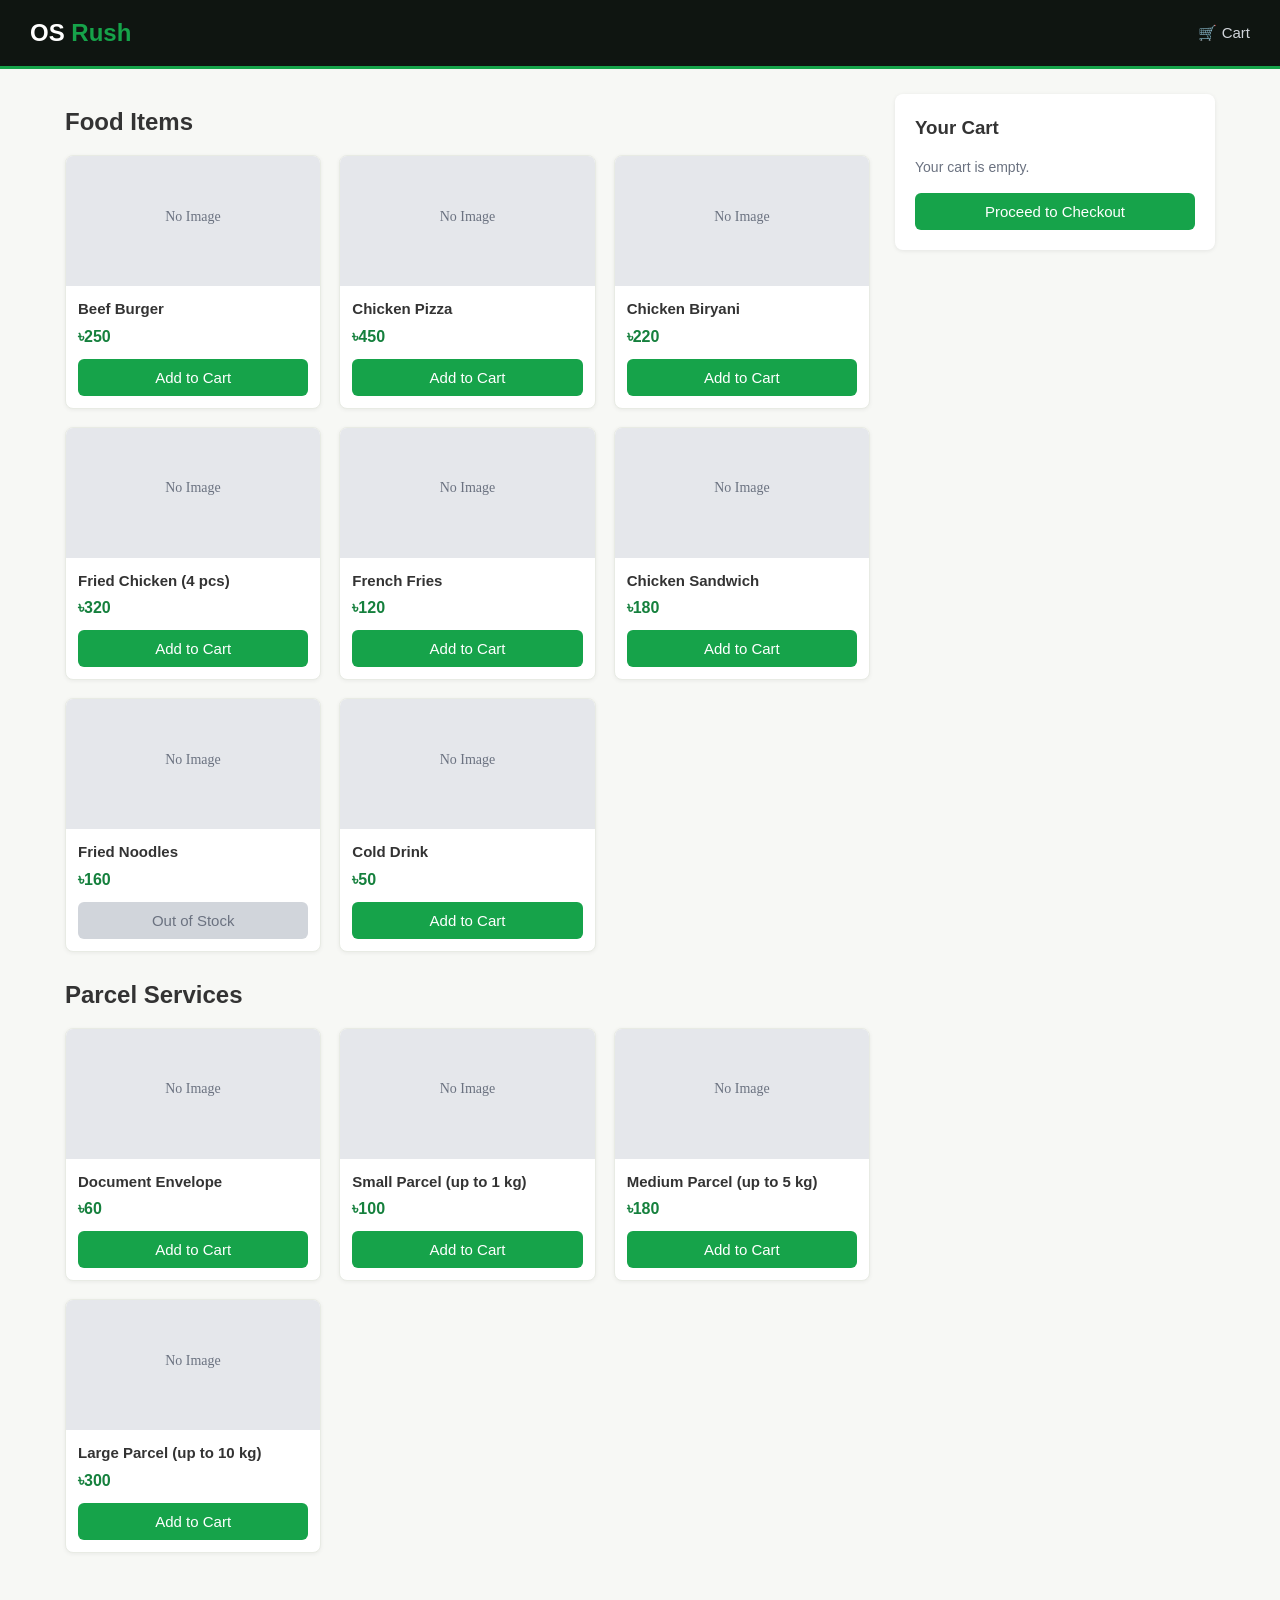
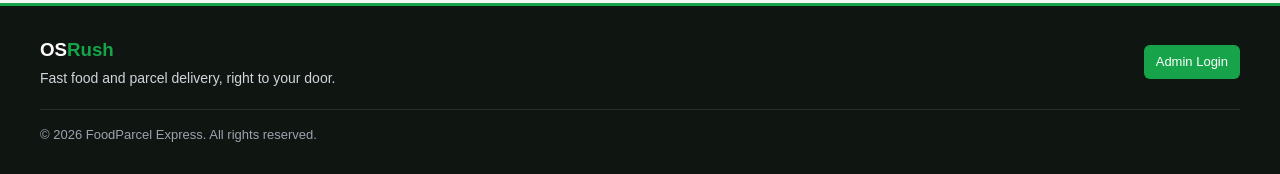
==== index.html @ 71e6d403 "Initial commit: food & parcel delivery project" ====
<!DOCTYPE html>
<html lang="en">
<head>
  <meta charset="UTF-8">
  <meta name="viewport" content="width=device-width, initial-scale=1.0">
  <title>Food & Parcel Delivery</title>
  <link rel="stylesheet" href="css/style.css">
</head>
<body class="shop">

  <header class="site-header">
    <h2>OS <span>Rush</span></h2>
    <nav>
      <a href="#cart">🛒 Cart</a>
    </nav>
  </header>

  <div class="shop-main">
  <div class="page-wrap">

    <main class="menu">
      <h2>Food Items</h2>
      <div class="product-grid" id="food-list"></div>

      <h2>Parcel Services</h2>
      <div class="product-grid" id="parcel-list"></div>
    </main>

    <aside class="cart-box" id="cart">
      <h3>Your Cart</h3>
      <div id="cart-items"></div>
      <div class="totals" id="cart-totals"></div>
      <button class="btn" onclick="goToCheckout()">Proceed to Checkout</button>
    </aside>

  </div>
  </div>

  <footer class="site-footer">
    <div class="footer-content">
      <div>
        <h3>OS<span>Rush</span></h3>
        <p>Fast food and parcel delivery, right to your door.</p>
      </div>
      <a href="admin-login.html" class="btn btn-small">Admin Login</a>
    </div>
    <p class="copyright">© 2026 FoodParcel Express. All rights reserved.</p>
  </footer>

  <script src="js/data.js"></script>
  <script src="js/order.js"></script>
</body>
</html>
---- css/style.css ----
/* ===== Basic Setup ===== */
* {
  margin: 0;
  padding: 0;
  box-sizing: border-box;
}

:root {
  --main: #16a34a;        /* green */
  --main-dark: #15803d;   /* dark green (hover) */
  --black: #0f1511;       /* black with a tiny green tint */
  --bg: #f7f8f5;         /* premium off-white */
}

body {
  font-family: Arial, Helvetica, sans-serif;
  background-color: var(--bg);
  color: #333;
  line-height: 1.5;
}

a {
  color: var(--main);
  text-decoration: none;
}

a:hover {
  text-decoration: underline;
}

.subtitle {
  color: #6b7280;
  font-size: 14px;
  margin-bottom: 20px;
}

/* ===== Buttons ===== */
.btn {
  display: block;
  width: 100%;
  padding: 10px;
  background-color: var(--main);
  color: #fff;
  border: none;
  border-radius: 6px;
  font-size: 15px;
  cursor: pointer;
}

.btn:hover {
  background-color: var(--main-dark);
}

.btn-small {
  display: inline-block;
  width: auto;
  padding: 7px 12px;
  font-size: 13px;
}

.btn-danger {
  background-color: #dc2626;
}

.btn-danger:hover {
  background-color: #b91c1c;
}

.btn-green {
  background-color: #16a34a;
}

.btn-green:hover {
  background-color: #15803d;
}

.btn-disabled,
.btn-disabled:hover {
  background-color: #d1d5db;
  color: #6b7280;
  cursor: not-allowed;
}

/* ===== Customer Header ===== */
.site-header {
  display: flex;
  justify-content: space-between;
  align-items: center;
  background-color: var(--black);
  padding: 15px 30px;
  border-bottom: 3px solid var(--main);
}

.site-header h2 {
  color: #fff;
}

.site-header h2 span,
.site-footer h3 span {
  color: var(--main);
}

.site-header nav a {
  margin-left: 20px;
  font-size: 15px;
  color: #d1d5db;
}

.site-header nav a:hover {
  color: #fff;
  text-decoration: none;
}

/* ===== Footer (customer pages) ===== */
body.shop {
  min-height: 100vh;
  display: flex;
  flex-direction: column;
}

.shop-main {
  flex: 1;            /* pushes the footer to the bottom */
}

.site-footer {
  background-color: var(--black);
  color: #d1d5db;
  padding: 30px;
  border-top: 3px solid var(--main);
}

.footer-content {
  max-width: 1200px;
  margin: 0 auto;
  display: flex;
  justify-content: space-between;
  align-items: center;
  gap: 20px;
}

.site-footer h3 {
  color: #fff;
  margin-bottom: 4px;
}

.site-footer p {
  font-size: 14px;
}

.site-footer .copyright {
  max-width: 1200px;
  margin: 20px auto 0;
  padding-top: 15px;
  border-top: 1px solid #263229;
  font-size: 13px;
  color: #9ca3af;
}

/* ===== Order Page ===== */
.page-wrap {
  display: flex;
  gap: 25px;
  max-width: 1200px;
  margin: 0 auto;
  padding: 25px;
}

.menu {
  flex: 1;
}

.menu h2 {
  margin: 10px 0 15px;
}

.product-grid {
  display: grid;
  grid-template-columns: repeat(auto-fill, minmax(190px, 1fr));
  gap: 18px;
  margin-bottom: 25px;
}

.product {
  background-color: #fff;
  border-radius: 8px;
  overflow: hidden;
  border: 1px solid #e8ebe4;
  box-shadow: 0 1px 4px rgba(0, 0, 0, 0.06);
  transition: transform 0.2s;
}

.product:hover {
  transform: translateY(-3px);
}

.product img {
  width: 100%;
  height: 130px;
  object-fit: cover;
  display: block;
}

.product-info {
  padding: 12px;
}

.product-info h4 {
  font-size: 15px;
}

.price {
  color: var(--main-dark);
  font-weight: bold;
  margin: 4px 0 10px;
}

/* ===== Cart ===== */
.cart-box {
  width: 320px;
  align-self: flex-start;
  position: sticky;
  top: 20px;
  background-color: #fff;
  padding: 20px;
  border-radius: 8px;
  box-shadow: 0 1px 4px rgba(0, 0, 0, 0.08);
}

.cart-box h3 {
  margin-bottom: 15px;
}

.cart-row {
  display: flex;
  justify-content: space-between;
  align-items: center;
  padding: 8px 0;
  border-bottom: 1px solid #e5e7eb;
  font-size: 14px;
}

.qty-btn {
  width: 24px;
  height: 24px;
  border: 1px solid #d1d5db;
  background-color: #fff;
  border-radius: 4px;
  cursor: pointer;
}

.qty {
  margin: 0 6px;
}

.totals {
  margin: 15px 0;
  font-size: 14px;
}

.totals div {
  display: flex;
  justify-content: space-between;
  margin-bottom: 4px;
}

.totals .grand {
  font-weight: bold;
  font-size: 16px;
  border-top: 1px solid #e5e7eb;
  padding-top: 8px;
}

.empty {
  color: #6b7280;
  font-size: 14px;
}

.red-text {
  color: #dc2626;
}

/* ===== Checkout Page ===== */
.checkout-layout {
  display: flex;
  gap: 25px;
  max-width: 900px;
  margin: 0 auto;
  padding: 25px;
  align-items: flex-start;
}

.box {
  background-color: #fff;
  padding: 25px;
  border-radius: 8px;
  box-shadow: 0 1px 4px rgba(0, 0, 0, 0.08);
}

.box h3 {
  margin-bottom: 15px;
}

#form-box {
  flex: 1;
}

#summary-box {
  width: 330px;
}

.form-group {
  margin-bottom: 16px;
}

.form-group label {
  display: block;
  margin-bottom: 6px;
  font-size: 14px;
  font-weight: bold;
}

.form-group input[type="text"],
.form-group input[type="password"],
.form-group textarea {
  width: 100%;
  padding: 11px 12px;
  border: 1px solid #d1d5db;
  border-radius: 6px;
  font-size: 15px;
  font-family: inherit;
  outline: none;
}

.form-group input:focus,
.form-group textarea:focus {
  border-color: var(--main);
  box-shadow: 0 0 0 3px rgba(22, 163, 74, 0.18);
}

.radio-group {
  display: flex;
  gap: 18px;
  font-size: 14px;
}

.radio-group label {
  font-weight: normal;
  display: inline;
}

.error {
  color: #dc2626;
  font-size: 14px;
  margin-bottom: 12px;
}

.success-box {
  max-width: 500px;
  margin: 40px auto;
  text-align: center;
}

.success-box h2 {
  color: #16a34a;
  margin-bottom: 10px;
}

.success-box .btn {
  margin-top: 20px;
}

/* ===== Admin Login ===== */
.auth-body {
  min-height: 100vh;
  display: flex;
  justify-content: center;
  align-items: center;
  padding: 20px;
  background: linear-gradient(135deg, #0f1511, #14532d);
}

.auth-card {
  width: 100%;
  max-width: 400px;
  background-color: #fff;
  padding: 35px 30px;
  border-radius: 10px;
  box-shadow: 0 10px 30px rgba(0, 0, 0, 0.2);
}

.auth-card h1 {
  font-size: 26px;
  margin-bottom: 5px;
  text-align: center;
}

.auth-card .subtitle {
  text-align: center;
}

.hint {
  text-align: center;
  margin-top: 20px;
  font-size: 13px;
  color: #6b7280;
}

/* ===== Admin Layout ===== */
.layout {
  display: flex;
  min-height: 100vh;
}

.sidebar {
  width: 230px;
  background-color: var(--black);
  color: #fff;
  padding: 25px 0;
}

.sidebar .logo {
  text-align: center;
  margin-bottom: 30px;
  font-size: 22px;
}

.sidebar nav a {
  display: block;
  padding: 12px 25px;
  color: #d1d5db;
  font-size: 15px;
  border-left: 3px solid transparent;
}

.sidebar nav a:hover,
.sidebar nav a.active {
  background-color: #1c2a21;
  color: #fff;
  text-decoration: none;
}

.sidebar nav a.active {
  border-left-color: var(--main);
}

.main {
  flex: 1;
  min-width: 0;
  display: flex;
  flex-direction: column;
}

.topbar {
  display: flex;
  justify-content: space-between;
  align-items: center;
  background-color: #fff;
  padding: 15px 30px;
  box-shadow: 0 1px 4px rgba(0, 0, 0, 0.08);
}

.content {
  padding: 30px;
}

/* ===== Admin Tables ===== */
.table-box {
  background-color: #fff;
  padding: 20px;
  border-radius: 8px;
  box-shadow: 0 1px 4px rgba(0, 0, 0, 0.08);
  overflow-x: auto;
}

table {
  width: 100%;
  border-collapse: collapse;
  min-width: 600px;
}

th,
td {
  padding: 12px;
  text-align: left;
  vertical-align: top;
  border-bottom: 1px solid #e5e7eb;
  font-size: 14px;
}

th {
  background-color: #f9fafb;
}

.thumb {
  width: 60px;
  height: 45px;
  object-fit: cover;
  border-radius: 4px;
}

select {
  padding: 6px;
  border: 1px solid #d1d5db;
  border-radius: 6px;
}

.badge {
  padding: 4px 10px;
  border-radius: 12px;
  font-size: 12px;
  white-space: nowrap;
}

.badge.success { background-color: #dcfce7; color: #166534; }
.badge.warning { background-color: #fef3c7; color: #92400e; }
.badge.danger  { background-color: #fee2e2; color: #b91c1c; }
.badge.info    { background-color: #dbeafe; color: #1e40af; }

/* ===== Responsive ===== */
@media (max-width: 768px) {
  .page-wrap,
  .checkout-layout {
    flex-direction: column;
    padding: 15px;
  }

  .cart-box,
  #summary-box {
    width: 100%;
    position: static;
  }

  #form-box {
    width: 100%;
  }

  .layout {
    flex-direction: column;
  }

  .sidebar {
    width: 100%;
    padding: 15px 0;
  }

  .sidebar .logo {
    margin-bottom: 10px;
  }

  .sidebar nav {
    display: flex;
  }

  .topbar,
  .content,
  .site-header,
  .site-footer {
    padding: 15px;
  }

  .footer-content {
    flex-direction: column;
    align-items: flex-start;
  }
}
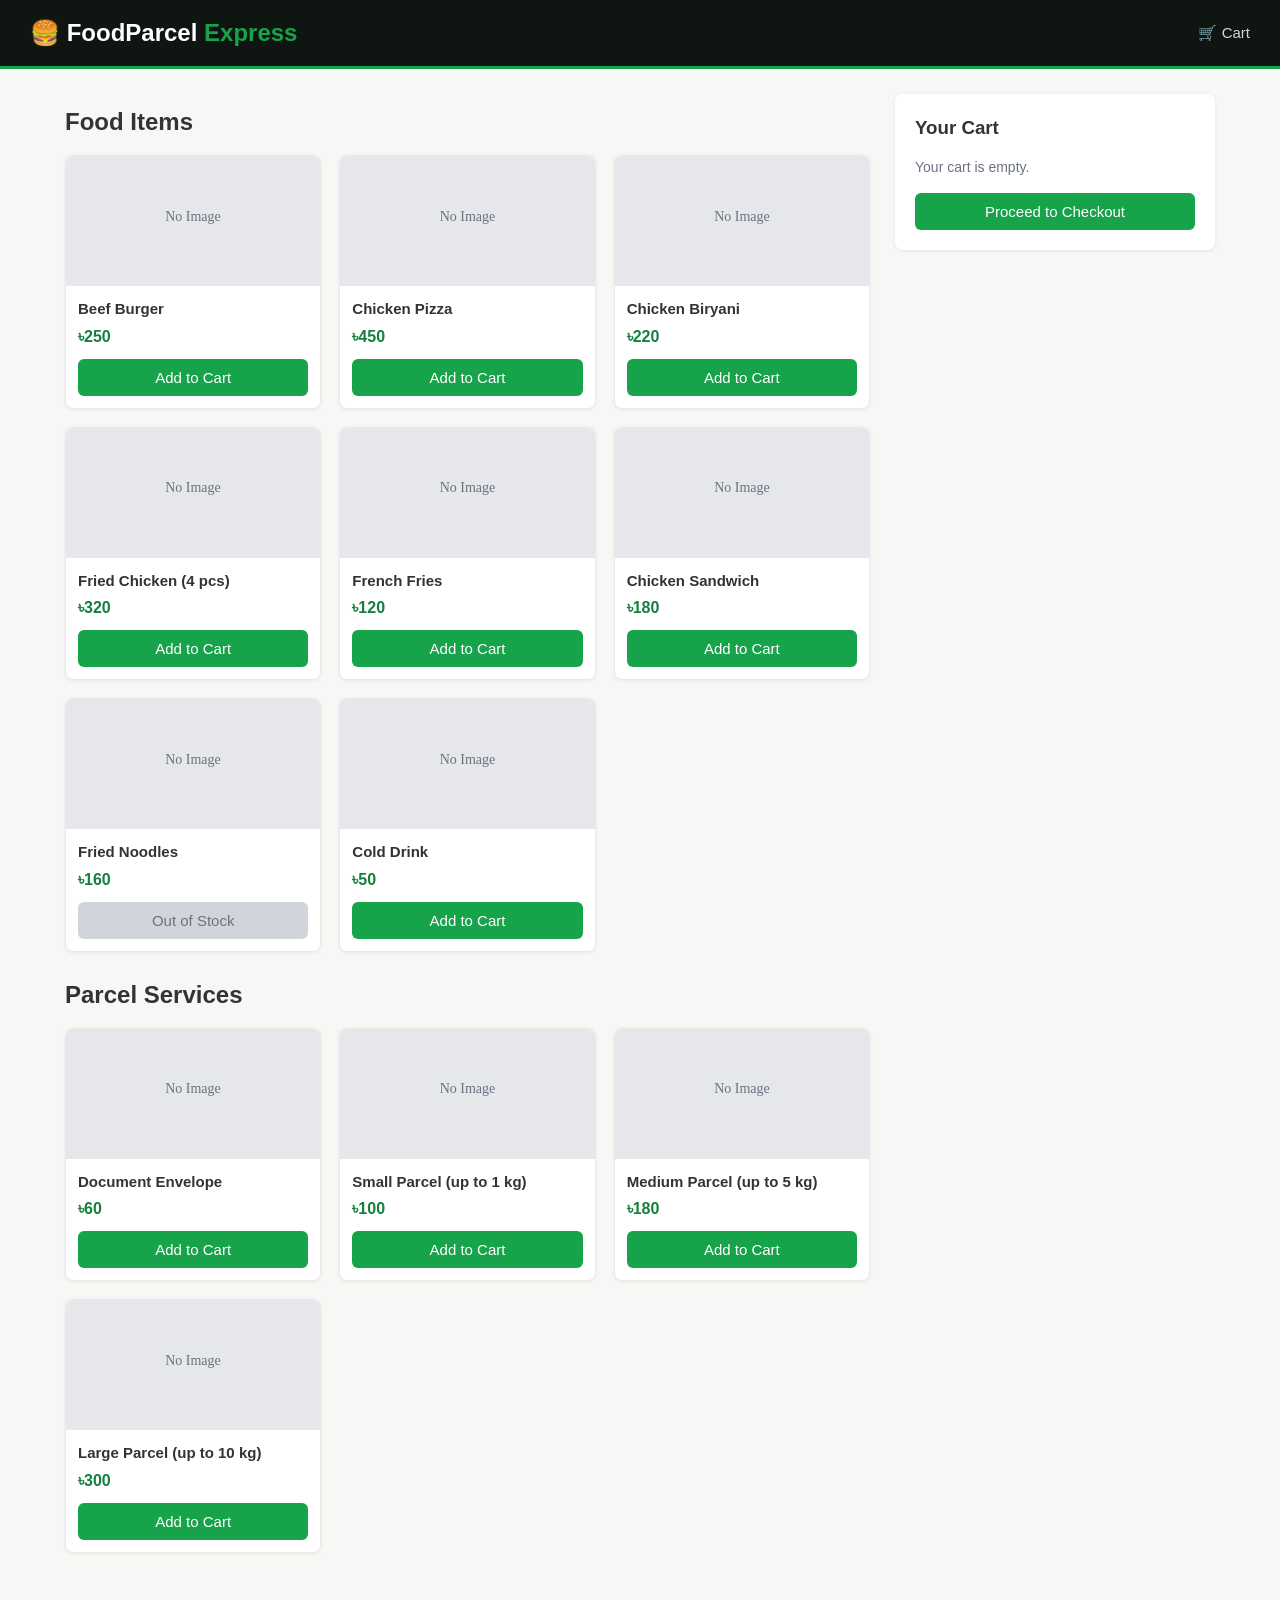
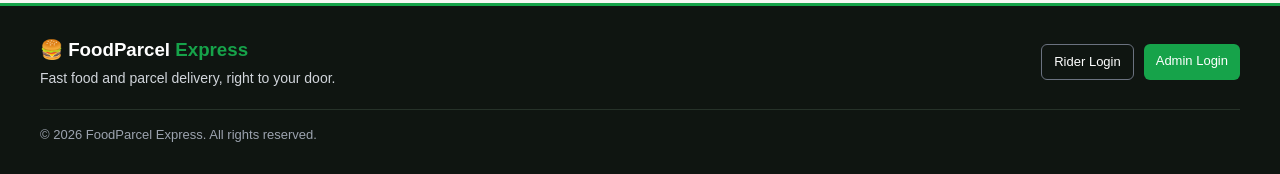
==== commit 2f8669da: "Add rider portal and footer" ====
--- a/index.html
+++ b/index.html
@@ -9,7 +9,7 @@
 <body class="shop">
 
   <header class="site-header">
-    <h2>OS <span>Rush</span></h2>
+    <h2>🍔 FoodParcel <span>Express</span></h2>
     <nav>
       <a href="#cart">🛒 Cart</a>
     </nav>
@@ -39,10 +39,13 @@
   <footer class="site-footer">
     <div class="footer-content">
       <div>
-        <h3>OS<span>Rush</span></h3>
+        <h3>🍔 FoodParcel <span>Express</span></h3>
         <p>Fast food and parcel delivery, right to your door.</p>
       </div>
-      <a href="admin-login.html" class="btn btn-small">Admin Login</a>
+      <div class="footer-buttons">
+        <a href="rider-login.html" class="btn btn-small btn-outline">Rider Login</a>
+        <a href="admin-login.html" class="btn btn-small">Admin Login</a>
+      </div>
     </div>
     <p class="copyright">© 2026 FoodParcel Express. All rights reserved.</p>
   </footer>
--- a/css/style.css
+++ b/css/style.css
@@ -515,6 +515,119 @@
 .badge.warning { background-color: #fef3c7; color: #92400e; }
 .badge.danger  { background-color: #fee2e2; color: #b91c1c; }
 .badge.info    { background-color: #dbeafe; color: #1e40af; }
+.badge.purple  { background-color: #ede9fe; color: #5b21b6; }
+
+/* ===== Stat cards (admin + rider) ===== */
+.cards {
+  display: grid;
+  grid-template-columns: repeat(auto-fit, minmax(170px, 1fr));
+  gap: 18px;
+  margin-bottom: 25px;
+}
+
+.card {
+  background-color: #fff;
+  padding: 16px 20px;
+  border-radius: 8px;
+  border: 1px solid #e8ebe4;
+  border-left: 4px solid var(--main);
+  box-shadow: 0 1px 4px rgba(0, 0, 0, 0.06);
+}
+
+.card h4 {
+  color: #6b7280;
+  font-size: 14px;
+  font-weight: normal;
+}
+
+.card .number {
+  font-size: 28px;
+  font-weight: bold;
+  margin-top: 4px;
+}
+
+/* ===== Rider order cards ===== */
+.order-list {
+  display: grid;
+  grid-template-columns: repeat(auto-fill, minmax(300px, 1fr));
+  gap: 18px;
+}
+
+.order-card {
+  background-color: #fff;
+  padding: 18px;
+  border-radius: 8px;
+  border: 1px solid #e8ebe4;
+  box-shadow: 0 1px 4px rgba(0, 0, 0, 0.06);
+}
+
+.order-head {
+  display: flex;
+  justify-content: space-between;
+  align-items: center;
+  margin-bottom: 10px;
+}
+
+.order-card p {
+  font-size: 14px;
+  margin-bottom: 6px;
+}
+
+.order-items {
+  background-color: var(--bg);
+  padding: 8px 10px;
+  border-radius: 6px;
+  font-size: 14px;
+  margin: 10px 0;
+}
+
+.order-card .btn {
+  margin-top: 12px;
+}
+
+.steps {
+  display: flex;
+  gap: 6px;
+  margin: 12px 0 4px;
+}
+
+.step {
+  flex: 1;
+  text-align: center;
+  padding: 6px 4px;
+  font-size: 12px;
+  border-radius: 4px;
+  background-color: #e5e7eb;
+  color: #6b7280;
+}
+
+.step.done {
+  background-color: var(--main);
+  color: #fff;
+}
+
+/* ===== Footer buttons ===== */
+.footer-buttons {
+  display: flex;
+  gap: 10px;
+}
+
+.btn-outline,
+.btn-outline:hover {
+  background-color: transparent;
+  border: 1px solid #6b7280;
+  color: #fff;
+}
+
+.btn-outline:hover {
+  background-color: #1c2a21;
+  text-decoration: none;
+}
+
+.btn,
+.btn:hover {
+  text-decoration: none;
+}
 
 /* ===== Responsive ===== */
 @media (max-width: 768px) {
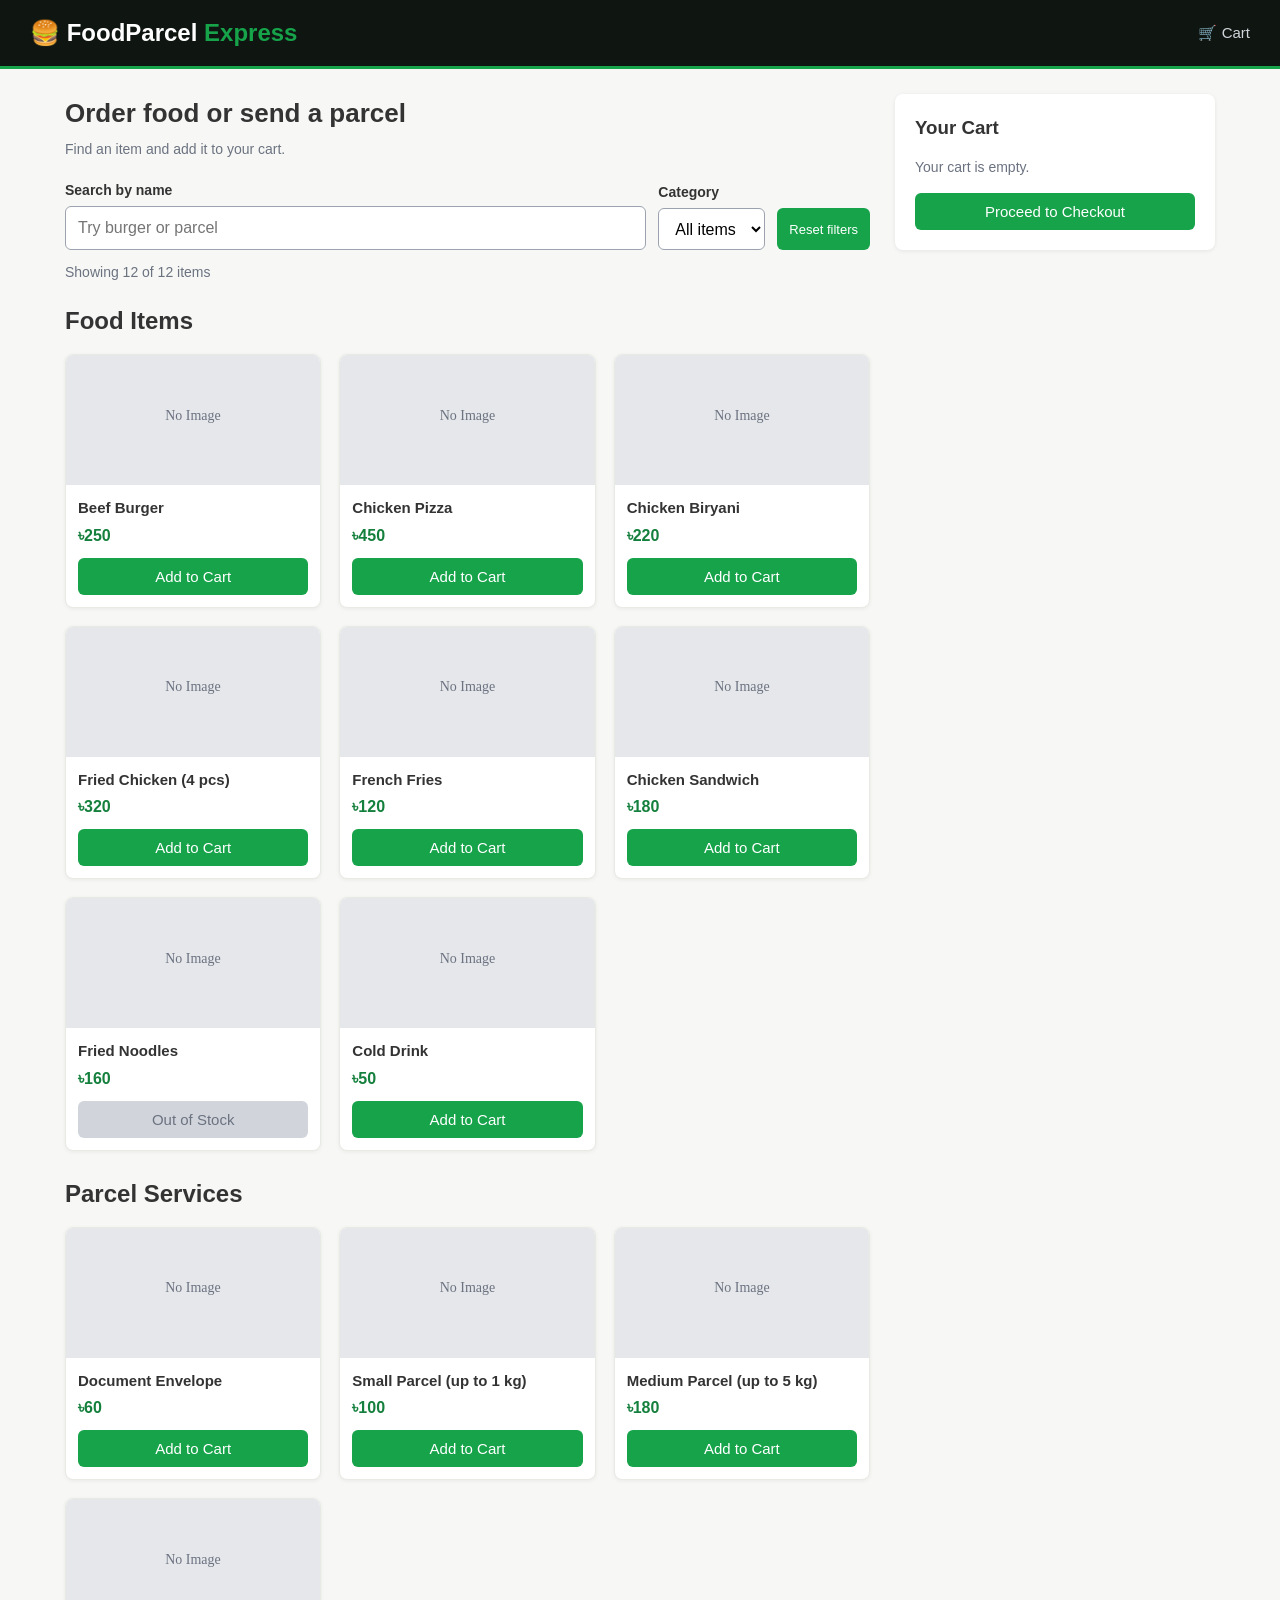
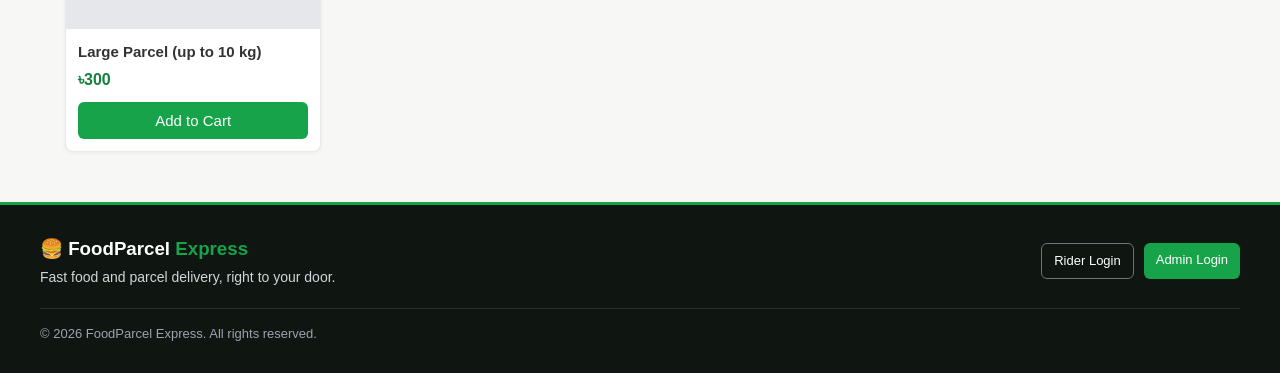
==== commit 2d96ff57: "Add customer search, category filters and cart removal" ====
--- a/index.html
+++ b/index.html
@@ -5,6 +5,7 @@
   <meta name="viewport" content="width=device-width, initial-scale=1.0">
   <title>Food & Parcel Delivery</title>
   <link rel="stylesheet" href="css/style.css">
+  <link rel="stylesheet" href="css/customer.css">
 </head>
 <body class="shop">
 
@@ -19,11 +20,36 @@
   <div class="page-wrap">
 
     <main class="menu">
-      <h2>Food Items</h2>
-      <div class="product-grid" id="food-list"></div>
+      <h1>Order food or send a parcel</h1>
+      <p class="subtitle">Find an item and add it to your cart.</p>
 
-      <h2>Parcel Services</h2>
-      <div class="product-grid" id="parcel-list"></div>
+      <div class="catalog-controls" role="search" aria-label="Find items">
+        <div class="catalog-field catalog-search">
+          <label for="item-search">Search by name</label>
+          <input type="search" id="item-search" placeholder="Try burger or parcel" autocomplete="off">
+        </div>
+        <div class="catalog-field">
+          <label for="category-filter">Category</label>
+          <select id="category-filter">
+            <option value="All">All items</option>
+            <option value="Food">Food</option>
+            <option value="Parcel">Parcel</option>
+          </select>
+        </div>
+        <button type="button" class="btn btn-small" id="reset-filters">Reset filters</button>
+      </div>
+      <p id="results-count" class="subtitle" role="status"></p>
+      <p id="no-results" class="catalog-empty" hidden>No items match your search. Try another name or reset the filters.</p>
+
+      <section id="food-section" aria-labelledby="food-heading">
+        <h2 id="food-heading">Food Items</h2>
+        <div class="product-grid" id="food-list"></div>
+      </section>
+
+      <section id="parcel-section" aria-labelledby="parcel-heading">
+        <h2 id="parcel-heading">Parcel Services</h2>
+        <div class="product-grid" id="parcel-list"></div>
+      </section>
     </main>
 
     <aside class="cart-box" id="cart">
--- a/css/customer.css
+++ b/css/customer.css
@@ -0,0 +1,99 @@
+/* Customer catalogue and cart additions. Loaded only on the order page. */
+.shop .menu {
+  min-width: 0;
+}
+
+.menu h1 {
+  font-size: 26px;
+  margin-bottom: 6px;
+}
+
+.catalog-controls {
+  display: flex;
+  align-items: flex-end;
+  flex-wrap: wrap;
+  gap: 12px;
+  margin-bottom: 12px;
+}
+
+.catalog-search {
+  flex: 1;
+  min-width: 180px;
+}
+
+.catalog-field label {
+  display: block;
+  font-size: 14px;
+  font-weight: bold;
+  margin-bottom: 5px;
+}
+
+.catalog-field input,
+.catalog-field select {
+  width: 100%;
+  min-height: 42px;
+  padding: 9px 12px;
+  border: 1px solid #9ca3af;
+  border-radius: 6px;
+  background-color: #fff;
+  font: inherit;
+}
+
+.catalog-controls .btn {
+  min-height: 42px;
+}
+
+.catalog-field input:focus-visible,
+.catalog-field select:focus-visible,
+.shop button:focus-visible {
+  outline: 3px solid var(--main-dark);
+  outline-offset: 3px;
+}
+
+.catalog-empty {
+  padding: 24px;
+  background-color: #fff;
+  border: 1px solid #e8ebe4;
+  border-radius: 8px;
+}
+
+.cart-box {
+  flex-shrink: 0;
+}
+
+.cart-box .cart-row {
+  gap: 12px;
+}
+
+.cart-box .qty-btn {
+  width: 32px;
+  height: 32px;
+  margin-top: 6px;
+}
+
+.cart-remove {
+  display: block;
+  margin-top: 8px;
+  padding: 5px 0;
+  border: none;
+  background: transparent;
+  color: #b91c1c;
+  font: inherit;
+  text-decoration: underline;
+  cursor: pointer;
+}
+
+@media (max-width: 768px) {
+  .shop .menu {
+    width: 100%;
+  }
+
+  .catalog-search {
+    flex-basis: 100%;
+  }
+
+  .shop .site-header {
+    flex-wrap: wrap;
+    gap: 10px;
+  }
+}
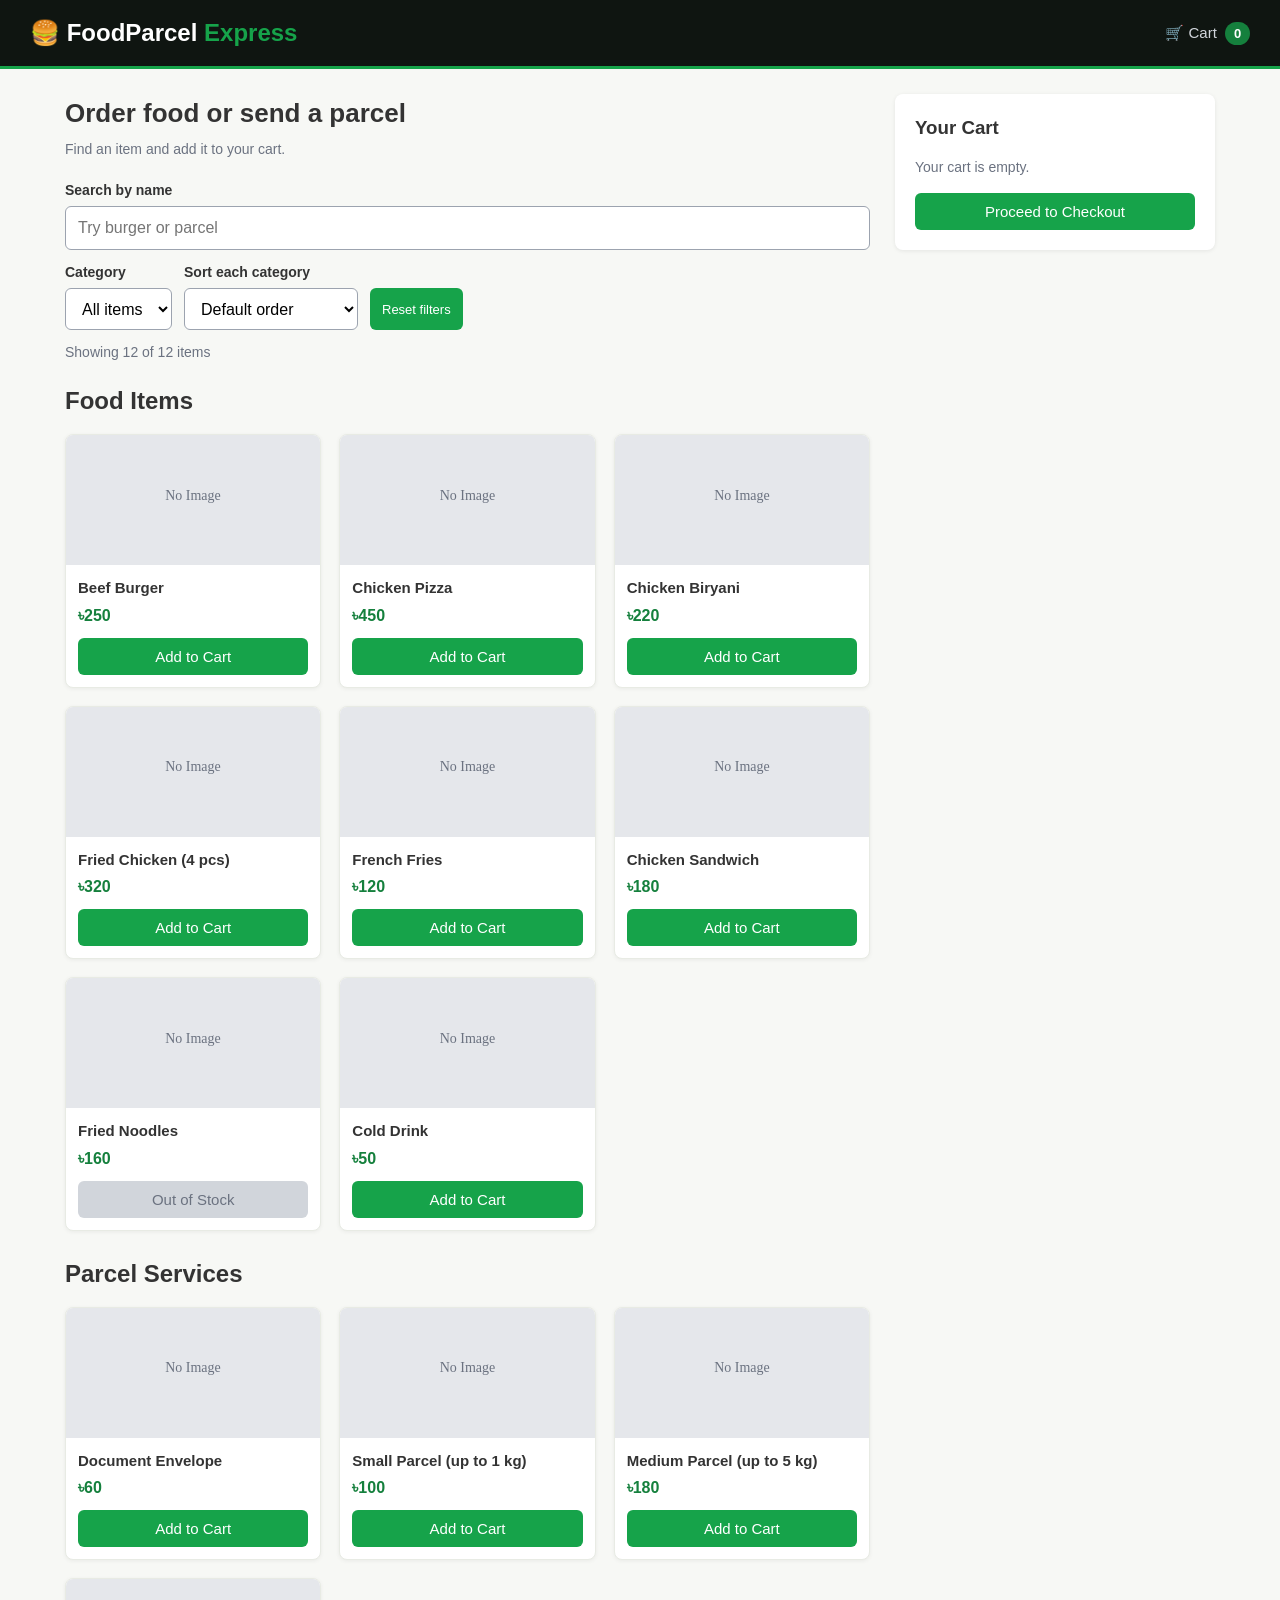
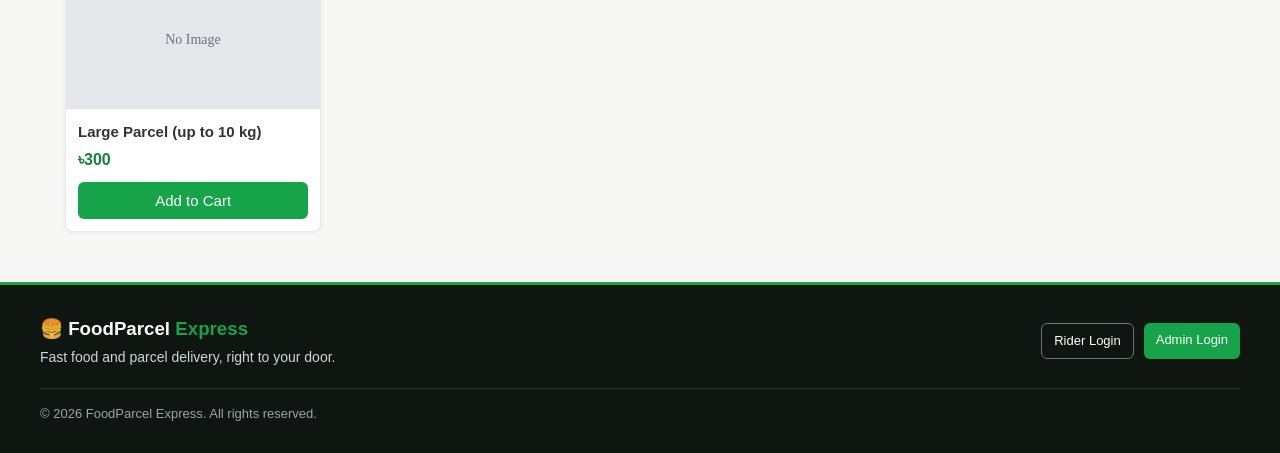
==== commit c665e4e6: "Add price sorting, cart quantity badge and add confirmation" ====
--- a/index.html
+++ b/index.html
@@ -12,7 +12,7 @@
   <header class="site-header">
     <h2>🍔 FoodParcel <span>Express</span></h2>
     <nav>
-      <a href="#cart">🛒 Cart</a>
+      <a href="#cart" id="cart-link">🛒 Cart <span class="cart-count" id="cart-count">0</span></a>
     </nav>
   </header>
 
@@ -34,6 +34,14 @@
             <option value="All">All items</option>
             <option value="Food">Food</option>
             <option value="Parcel">Parcel</option>
+          </select>
+        </div>
+        <div class="catalog-field">
+          <label for="price-sort">Sort each category</label>
+          <select id="price-sort">
+            <option value="default">Default order</option>
+            <option value="low-high">Price: Low to high</option>
+            <option value="high-low">Price: High to low</option>
           </select>
         </div>
         <button type="button" class="btn btn-small" id="reset-filters">Reset filters</button>
@@ -76,6 +84,8 @@
     <p class="copyright">© 2026 FoodParcel Express. All rights reserved.</p>
   </footer>
 
+  <div class="cart-message" id="cart-message" role="status" aria-atomic="true"></div>
+
   <script src="js/data.js"></script>
   <script src="js/order.js"></script>
 </body>
--- a/css/customer.css
+++ b/css/customer.css
@@ -17,7 +17,7 @@
 }
 
 .catalog-search {
-  flex: 1;
+  flex: 1 1 100%;
   min-width: 180px;
 }
 
@@ -83,6 +83,39 @@
   cursor: pointer;
 }
 
+.cart-count {
+  display: inline-block;
+  min-width: 25px;
+  padding: 2px 7px;
+  margin-left: 4px;
+  border-radius: 14px;
+  background-color: var(--main-dark);
+  color: #fff;
+  text-align: center;
+  font-size: 13px;
+  font-weight: bold;
+}
+
+.cart-message {
+  position: fixed;
+  right: 20px;
+  bottom: 20px;
+  z-index: 10;
+  max-width: calc(100% - 40px);
+  padding: 12px 18px;
+  border-radius: 8px;
+  background-color: var(--main-dark);
+  color: #fff;
+  box-shadow: 0 4px 14px rgba(0, 0, 0, 0.18);
+  overflow-wrap: anywhere;
+  opacity: 0;
+  pointer-events: none;
+}
+
+.cart-message.visible {
+  opacity: 1;
+}
+
 @media (max-width: 768px) {
   .shop .menu {
     width: 100%;
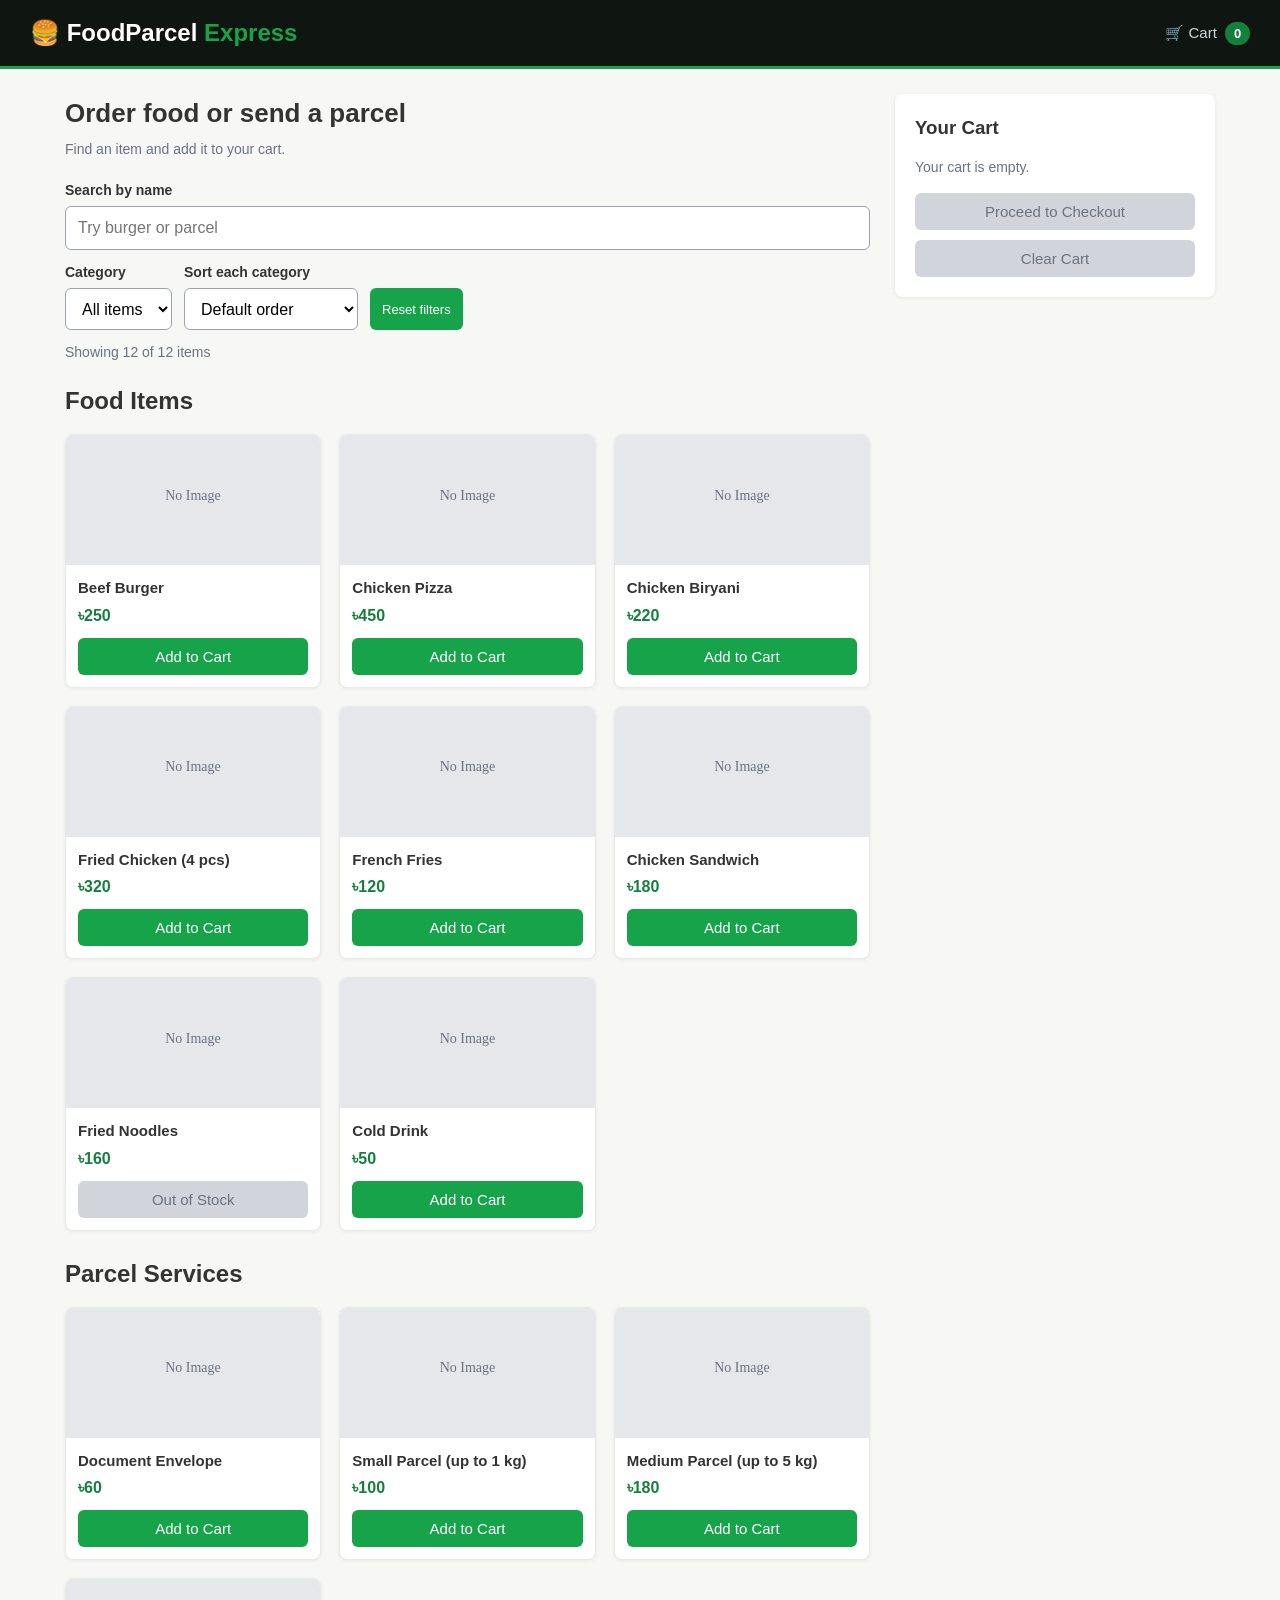
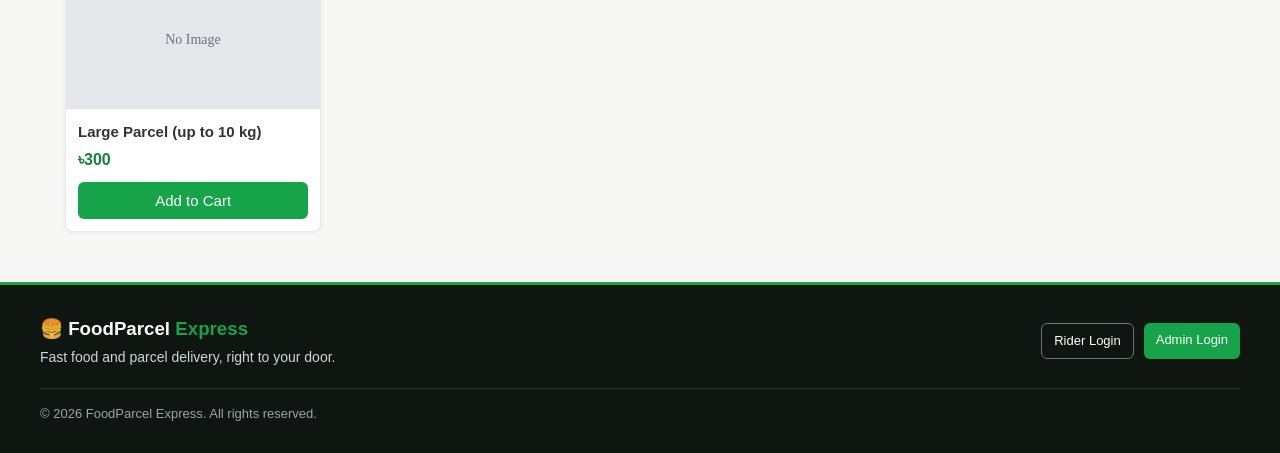
==== commit 3a714731: "Add clear cart, empty-cart button states and order confirmation details" ====
--- a/index.html
+++ b/index.html
@@ -64,7 +64,8 @@
       <h3>Your Cart</h3>
       <div id="cart-items"></div>
       <div class="totals" id="cart-totals"></div>
-      <button class="btn" onclick="goToCheckout()">Proceed to Checkout</button>
+      <button type="button" class="btn" id="checkout-button" onclick="goToCheckout()" disabled>Proceed to Checkout</button>
+      <button type="button" class="btn btn-danger" id="clear-cart-button" onclick="clearCart()" disabled>Clear Cart</button>
     </aside>
 
   </div>
--- a/css/customer.css
+++ b/css/customer.css
@@ -130,3 +130,14 @@
     gap: 10px;
   }
 }
+
+#clear-cart-button {
+  margin-top: 10px;
+}
+
+.cart-box .btn:disabled,
+.cart-box .btn:disabled:hover {
+  background-color: #d1d5db;
+  color: #6b7280;
+  cursor: not-allowed;
+}
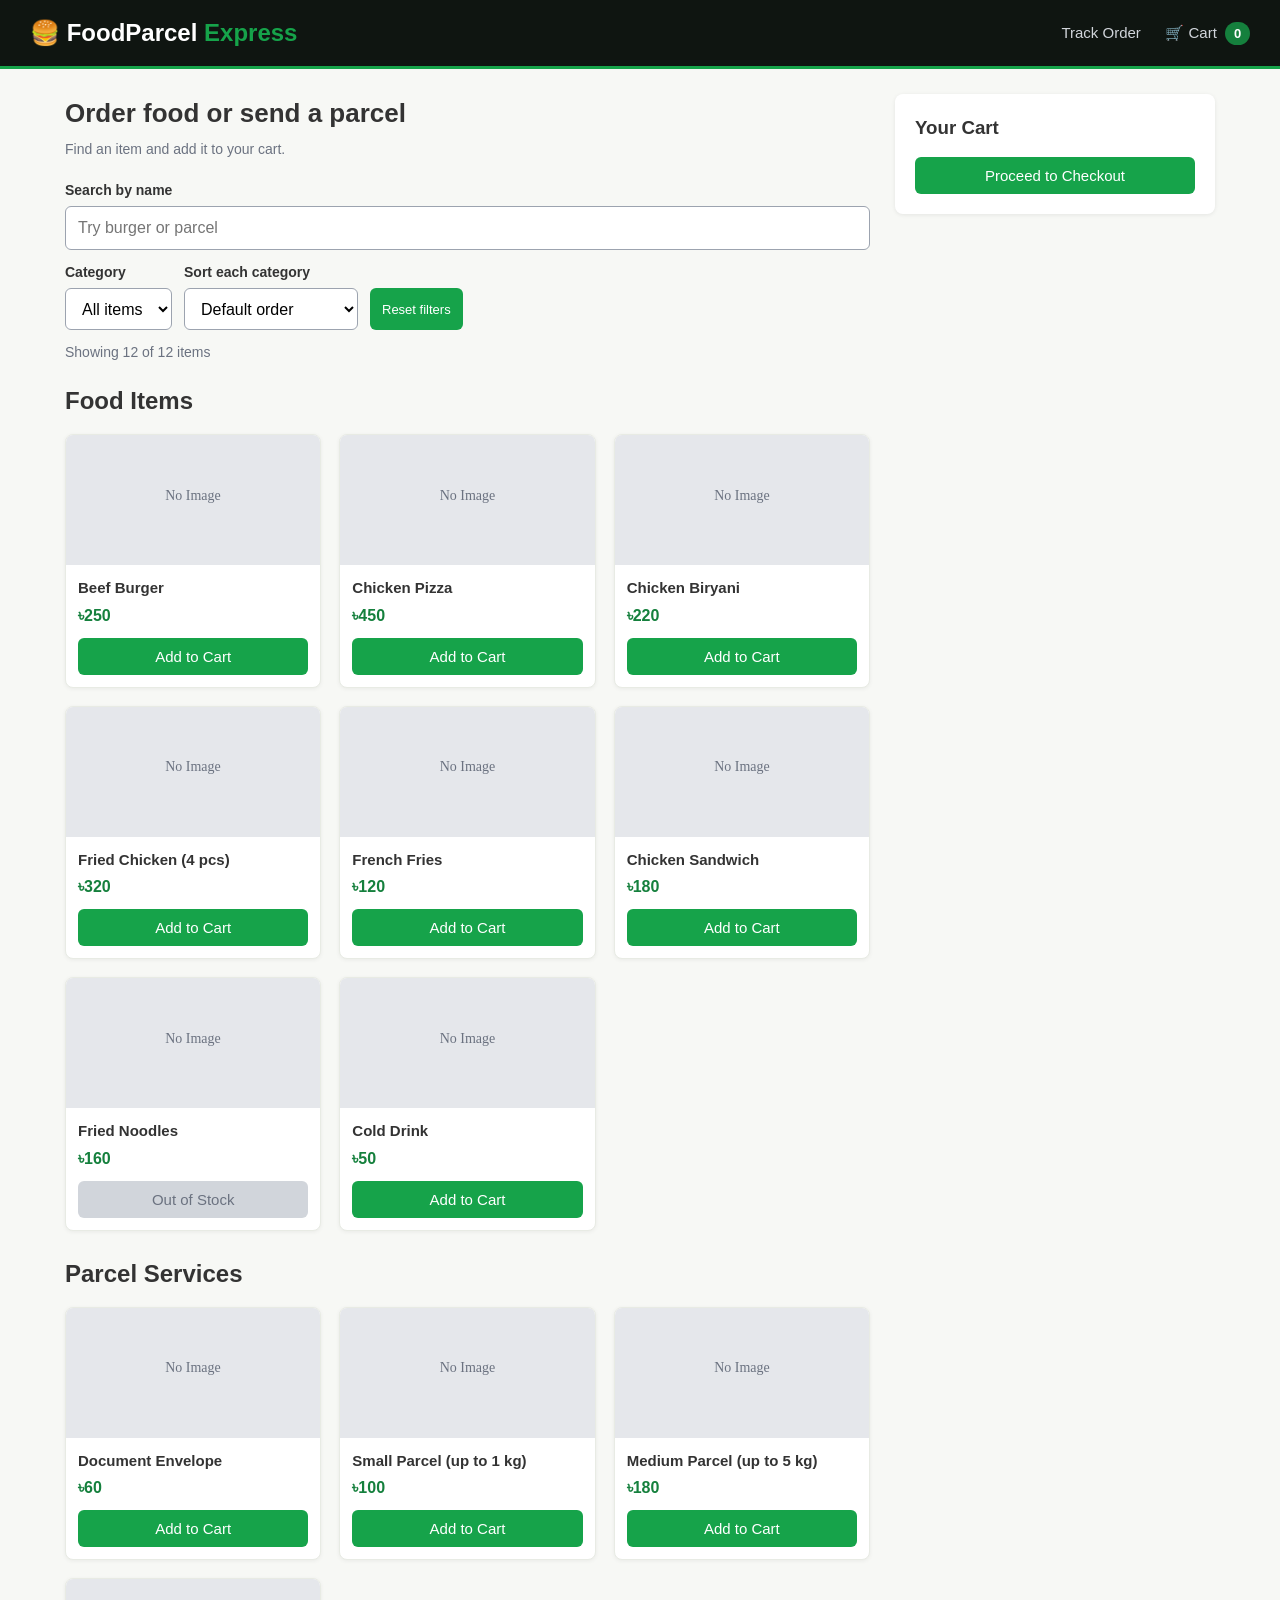
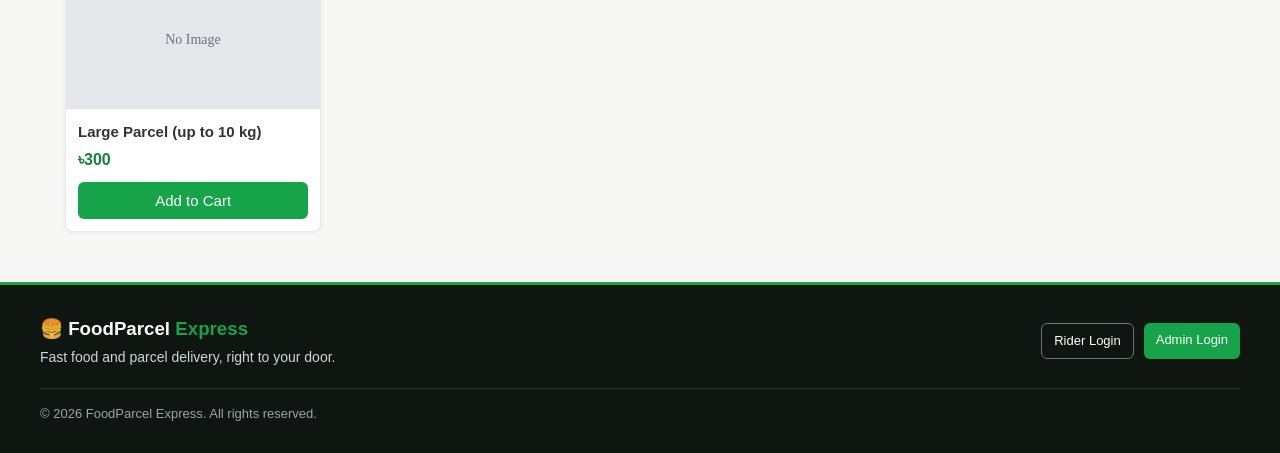
==== commit b75575da: "Added customer order tracking and reviews" ====
--- a/index.html
+++ b/index.html
@@ -12,8 +12,9 @@
   <header class="site-header">
     <h2>🍔 FoodParcel <span>Express</span></h2>
     <nav>
-      <a href="#cart" id="cart-link">🛒 Cart <span class="cart-count" id="cart-count">0</span></a>
-    </nav>
+  <a href="track-order.html">Track Order</a>
+  <a href="#cart" id="cart-link">🛒 Cart <span class="cart-count" id="cart-count">0</span></a>
+</nav>
   </header>
 
   <div class="shop-main">
@@ -64,8 +65,7 @@
       <h3>Your Cart</h3>
       <div id="cart-items"></div>
       <div class="totals" id="cart-totals"></div>
-      <button type="button" class="btn" id="checkout-button" onclick="goToCheckout()" disabled>Proceed to Checkout</button>
-      <button type="button" class="btn btn-danger" id="clear-cart-button" onclick="clearCart()" disabled>Clear Cart</button>
+      <button class="btn" onclick="goToCheckout()">Proceed to Checkout</button>
     </aside>
 
   </div>
